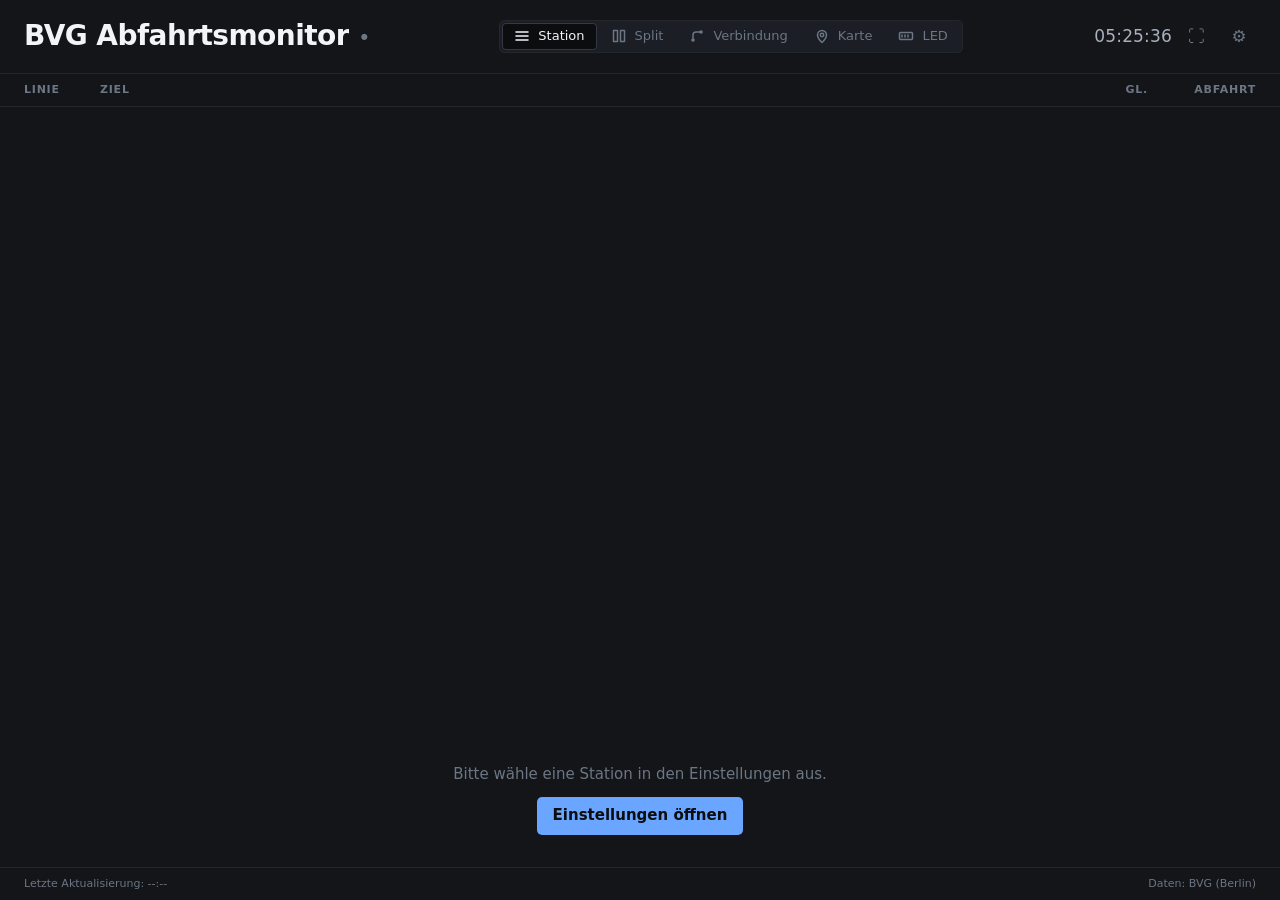
==== index.html @ 3f5e9d65 "Remove a real address from the repo, fix vehicle cap and dropdown stacking Privacy   The settings pl" ====
<!DOCTYPE html>
<html lang="de" data-theme="dark">
<head>
    <meta charset="UTF-8">
    <meta name="viewport" content="width=device-width, initial-scale=1.0">
    <meta name="description" content="Echtzeit-Abfahrtsmonitor für Berliner Nahverkehr (BVG/VBB) — mehrere Stationen, Fußweg-Filter, Kiosk- und LED-Panel-Ansicht.">
    <meta name="color-scheme" content="dark">
    <meta name="theme-color" content="#1a1a1a">
    <title>BVG Abfahrtsmonitor</title>
    <link rel="icon" href="icons/icon-192.png" type="image/png">
    <link rel="apple-touch-icon" href="icons/apple-touch-icon.png">
    <link rel="manifest" href="manifest.json">
    <link rel="stylesheet" href="css/styles.css">
</head>
<body>
    <div id="app">
        <!-- Settings Panel -->
        <div id="settings-panel" class="settings-panel">
            <div class="settings-header">
                <h2>Einstellungen</h2>
                <button id="close-settings" class="btn-icon" aria-label="Close settings">&times;</button>
            </div>
            <div class="settings-content">
                <!-- Station Search -->
                <div class="setting-group">
                    <label for="station-search">Station hinzufügen</label>
                    <div class="search-wrapper">
                        <input type="text" id="station-search" placeholder="z.B. Alexanderplatz, Kottbusser Tor..." autocomplete="off">
                        <div id="search-results" class="search-results hidden"></div>
                    </div>
                </div>

                <!-- Saved Stations -->
                <div class="setting-group">
                    <label>Gespeicherte Stationen</label>
                    <div id="saved-stations" class="saved-stations"></div>
                </div>

                <!-- Home address -->
                <div class="setting-group">
                    <label for="home-address">Zuhause (Adresse)</label>
                    <div class="search-wrapper">
                        <input type="text" id="home-address" placeholder="z.B. Karl-Marx-Allee 1, 10178 Berlin" autocomplete="off">
                        <div id="home-address-results" class="search-results hidden"></div>
                    </div>
                    <div id="home-address-current" class="home-address-current"></div>
                    <p class="setting-hint">Wird als Startpunkt in der Verbindungssuche angeboten &mdash; der Fußweg zur Haltestelle wird dann mitberechnet.</p>
                </div>

                <!-- Transport Filters -->
                <div class="setting-group">
                    <label>Verkehrsmittel</label>
                    <div class="filter-toggles">
                        <label class="toggle-label">
                            <input type="checkbox" id="filter-suburban" checked>
                            <span class="badge badge-suburban">S</span> S-Bahn
                        </label>
                        <label class="toggle-label">
                            <input type="checkbox" id="filter-subway" checked>
                            <span class="badge badge-subway">U</span> U-Bahn
                        </label>
                        <label class="toggle-label">
                            <input type="checkbox" id="filter-tram" checked>
                            <span class="badge badge-tram">T</span> Tram
                        </label>
                        <label class="toggle-label">
                            <input type="checkbox" id="filter-bus" checked>
                            <span class="badge badge-bus">B</span> Bus
                        </label>
                        <label class="toggle-label">
                            <input type="checkbox" id="filter-ferry" checked>
                            <span class="badge badge-ferry">F</span> Fähre
                        </label>
                        <label class="toggle-label">
                            <input type="checkbox" id="filter-express" checked>
                            <span class="badge badge-express">IC</span> IC/ICE
                        </label>
                        <label class="toggle-label">
                            <input type="checkbox" id="filter-regional" checked>
                            <span class="badge badge-regional">RE</span> Regional
                        </label>
                    </div>
                </div>

                <!-- Theme Toggle -->
                <div class="setting-group">
                    <label>Darstellung</label>
                    <div class="theme-switch">
                        <button id="theme-dark" class="btn-theme active">Dunkel</button>
                        <button id="theme-modern" class="btn-theme">Modern</button>
                    </div>
                </div>

                <!-- Display Mode -->
                <div class="setting-group">
                    <label>Ansicht</label>
                    <div class="view-mode-switch">
                        <button id="view-single" class="btn-theme active">Einzelstation</button>
                        <button id="view-split" class="btn-theme">Split-View</button>
                        <button id="view-journey" class="btn-theme">Verbindung</button>
                        <button id="view-map" class="btn-theme">Karte</button>
                        <button id="view-led" class="btn-theme">LED-Panel</button>
                    </div>
                    <p class="setting-hint" id="split-hint">Split-View zeigt zwei Stationen nebeneinander (mind. 2 Stationen nötig).</p>
                    <p class="setting-hint" id="led-hint">LED-Panel emuliert eine 128&times;32 HUB75/P10 LED-Matrix.</p>
                </div>

                <!-- Split View Station Selection -->
                <div class="setting-group">
                    <label for="split-left-select">Split-View: Linke Station</label>
                    <select id="split-left-select"></select>
                    <label for="split-right-select">Split-View: Rechte Station</label>
                    <select id="split-right-select"></select>
                </div>

                <!-- LED Scroll Settings -->
                <div class="setting-group">
                    <label>LED-Panel Scroll</label>
                    <label class="toggle-label">
                        <input type="checkbox" id="led-scroll-toggle" checked>
                        <span>Scrollen aktiviert</span>
                    </label>
                    <label for="led-scroll-speed">Scroll-Geschwindigkeit</label>
                    <select id="led-scroll-speed">
                        <option value="1500">1.5s (Schnell)</option>
                        <option value="2000">2s</option>
                        <option value="3000" selected>3s (Standard)</option>
                        <option value="4000">4s</option>
                        <option value="5000">5s</option>
                        <option value="8000">8s (Langsam)</option>
                    </select>
                    <p class="setting-hint">Wenn deaktiviert, werden nur die nächsten 3 Abfahrten angezeigt.</p>
                </div>

                <!-- Kiosk Mode -->
                <div class="setting-group">
                    <label>Kiosk-Modus</label>
                    <label class="toggle-label">
                        <input type="checkbox" id="kiosk-toggle">
                        <span>Vollbild ohne Bedienelemente</span>
                    </label>
                    <p class="setting-hint">Doppelklick oder Escape zum Beenden des Kiosk-Modus.</p>
                </div>

                <!-- Number of Departures -->
                <div class="setting-group">
                    <label for="api-provider">Datenquelle</label>
                    <select id="api-provider">
                        <option value="v6.bvg.transport.rest">BVG (Berlin)</option>
                        <option value="v6.vbb.transport.rest">VBB (Berlin + Brandenburg)</option>
                    </select>
                </div>

                <div class="setting-group">
                    <label for="departure-count">Anzahl Abfahrten</label>
                    <select id="departure-count">
                        <option value="1">1</option>
                        <option value="3">3</option>
                        <option value="6" selected>6</option>
                        <option value="9">9</option>
                        <option value="12">12</option>
                        <option value="15">15</option>
                    </select>
                </div>

                <!-- Refresh Interval -->
                <div class="setting-group">
                    <label for="refresh-interval">Aktualisierung (Sekunden)</label>
                    <input type="number" id="refresh-interval" min="10" max="120" value="30">
                </div>
            </div>
        </div>

        <!-- Main Display -->
        <div id="display" class="display">
            <!-- Header -->
            <div class="display-header" id="display-header">
                <div class="header-left">
                    <h1 class="station-name" id="current-station-name">BVG Abfahrtsmonitor</h1>
                    <span class="realtime-indicator" id="realtime-indicator" title="Echtzeitdaten">&#9679;</span>
                </div>
                <!-- Ansicht: the same modes as the settings panel, one click away.
                     data-view drives both; the settings buttons stay in sync. -->
                <div class="view-switch" id="view-switch" role="group" aria-label="Ansicht">
                    <button class="view-btn active" data-view="single" title="Einzelstation">
                        <svg viewBox="0 0 16 16" aria-hidden="true"><path d="M2 4h12M2 8h12M2 12h12"/></svg>
                        <span>Station</span>
                    </button>
                    <button class="view-btn" data-view="split" title="Split-View">
                        <svg viewBox="0 0 16 16" aria-hidden="true"><path d="M2.5 2.5h4v11h-4zM9.5 2.5h4v11h-4z"/></svg>
                        <span>Split</span>
                    </button>
                    <button class="view-btn" data-view="journey" title="Verbindung suchen">
                        <svg viewBox="0 0 16 16" aria-hidden="true"><circle cx="4" cy="12" r="1.8"/><circle cx="12" cy="4" r="1.8"/><path d="M4 10V7a3 3 0 0 1 3-3h5"/></svg>
                        <span>Verbindung</span>
                    </button>
                    <button class="view-btn" data-view="map" title="Karte">
                        <svg viewBox="0 0 16 16" aria-hidden="true"><path d="M8 14.5s4.5-4.2 4.5-7.5a4.5 4.5 0 1 0-9 0c0 3.3 4.5 7.5 4.5 7.5z"/><circle cx="8" cy="7" r="1.7"/></svg>
                        <span>Karte</span>
                    </button>
                    <button class="view-btn" data-view="led" title="LED-Panel">
                        <svg viewBox="0 0 16 16" aria-hidden="true"><rect x="1.5" y="4.5" width="13" height="7" rx="1"/><path d="M4 7v2M7 7v2M10 7v2"/></svg>
                        <span>LED</span>
                    </button>
                </div>

                <div class="header-right">
                    <span id="clock" class="clock"></span>
                    <button id="kiosk-btn" class="btn-icon" aria-label="Kiosk mode" title="Kiosk-Modus">&#9974;</button>
                    <button id="open-settings" class="btn-icon" aria-label="Settings">&#9881;</button>
                </div>
            </div>

            <!-- Station Tabs (for single-view with multiple stations) -->
            <div id="station-tabs" class="station-tabs hidden"></div>

            <!-- Alerts Banner -->
            <div id="alerts-banner" class="alerts-banner hidden" role="status" aria-live="polite"></div>

            <!-- Single Station Board -->
            <div id="single-view" class="board">
                <div class="board-header">
                    <span class="col-line">Linie</span>
                    <span class="col-destination">Ziel</span>
                    <span class="col-platform">Gl.</span>
                    <span class="col-departure">Abfahrt</span>
                </div>
                <div id="departures-list" class="departures-list"></div>
                <div class="loading hidden" id="loading-indicator">
                    <div class="loading-spinner"></div>
                    <p>Lade Abfahrten...</p>
                </div>
                <div class="no-station hidden" id="no-station-msg">
                    <p>Bitte wähle eine Station in den Einstellungen aus.</p>
                    <button id="open-settings-cta" class="btn-primary">Einstellungen öffnen</button>
                </div>
                <div class="board-message hidden" id="board-message"></div>
            </div>

            <!-- Split View (two stations side by side) -->
            <div id="split-view" class="split-view hidden">
                <div class="split-pane" id="split-pane-left">
                    <div class="split-pane-header" id="split-header-left">Station 1</div>
                    <div class="board-header">
                        <span class="col-line">Linie</span>
                        <span class="col-destination">Ziel</span>
                        <span class="col-platform">Gl.</span>
                        <span class="col-departure">Abfahrt</span>
                    </div>
                    <div class="departures-list" id="split-departures-left"></div>
                </div>
                <div class="split-divider"></div>
                <div class="split-pane" id="split-pane-right">
                    <div class="split-pane-header" id="split-header-right">Station 2</div>
                    <div class="board-header">
                        <span class="col-line">Linie</span>
                        <span class="col-destination">Ziel</span>
                        <span class="col-platform">Gl.</span>
                        <span class="col-departure">Abfahrt</span>
                    </div>
                    <div class="departures-list" id="split-departures-right"></div>
                </div>
            </div>

            <!-- Journey Planner View -->
            <div id="journey-view" class="journey-view hidden">
                <div class="journey-controls">
                    <div class="journey-endpoint">
                        <label for="journey-from">Von</label>
                        <select id="journey-from"></select>
                    </div>
                    <span class="journey-arrow" aria-hidden="true">&rarr;</span>
                    <div class="journey-endpoint search-wrapper">
                        <label for="journey-to">Nach</label>
                        <input type="text" id="journey-to" placeholder="Ziel suchen&hellip;" autocomplete="off">
                        <div id="journey-to-results" class="search-results hidden"></div>
                    </div>
                    <button id="journey-search" class="btn-primary">Verbindungen</button>
                </div>
                <div id="journey-results" class="journey-results" aria-live="polite"></div>
            </div>

            <!-- Map View -->
            <div id="map-view" class="map-view hidden">
                <div class="map-toolbar">
                    <span class="map-title" id="map-title">Karte</span>
                    <div class="search-wrapper map-line-search">
                        <input type="text" id="map-line-input" placeholder="Linie anzeigen, z.B. M10"
                               autocomplete="off" aria-label="Linie anzeigen">
                        <div id="map-line-results" class="search-results hidden"></div>
                    </div>
                    <label class="toggle-label map-live">
                        <input type="checkbox" id="map-live-toggle" checked>
                        <span>Live-Fahrzeuge</span>
                    </label>
                    <div class="map-filters" id="map-filters" role="group" aria-label="Verkehrsmittel auf der Karte">
                        <button class="map-filter badge badge-suburban" data-product="suburban" title="S-Bahn" aria-pressed="true">S</button>
                        <button class="map-filter badge badge-subway" data-product="subway" title="U-Bahn" aria-pressed="true">U</button>
                        <button class="map-filter badge badge-tram" data-product="tram" title="Tram" aria-pressed="true">T</button>
                        <button class="map-filter badge badge-bus" data-product="bus" title="Bus" aria-pressed="true">B</button>
                        <button class="map-filter badge badge-ferry" data-product="ferry" title="F&auml;hre" aria-pressed="true">F</button>
                        <button class="map-filter badge badge-express" data-product="express" title="IC/ICE" aria-pressed="true">IC</button>
                        <button class="map-filter badge badge-regional" data-product="regional" title="Regional" aria-pressed="true">RE</button>
                    </div>
                    <button id="map-fit" class="btn-ghost">Ansicht anpassen</button>
                    <button id="map-clear" class="btn-ghost">Route l&ouml;schen</button>
                    <span class="map-status" id="map-status"></span>
                </div>
                <div id="map-container" class="map-container"></div>
            </div>

            <!-- LED Panel Emulation View -->
            <div id="led-view" class="led-view hidden">
                <div class="led-frame">
                    <canvas id="led-canvas" width="128" height="32"></canvas>
                </div>
            </div>

            <!-- Footer -->
            <div class="display-footer" id="display-footer">
                <span id="last-update">Letzte Aktualisierung: --:--</span>
                <span class="data-source" id="data-source">Daten: BVG / VBB</span>
            </div>
        </div>
    </div>

    <script src="js/api.js" defer></script>
    <script src="js/config.js" defer></script>
    <script src="js/led-renderer.js" defer></script>
    <script src="js/map.js" defer></script>
    <script src="js/journey.js" defer></script>
    <script src="js/app.js" defer></script>
</body>
</html>
---- css/styles.css ----
/* =============================================================================
   BVG Abfahrtsmonitor — design system

   One token set, two themes. Everything below is expressed in those tokens, so
   a theme is a palette swap rather than a parallel stylesheet.

   Principles:
   - Colour carries information, not decoration. Line badges are the only
     saturated things on screen; every surface around them stays neutral.
   - One type family, one scale, tabular figures wherever numbers are compared.
   - Hairlines and spacing separate rows — not alternating fills or borders.
   ========================================================================== */

:root {
    /* --- Type --- */
    --font-sans: system-ui, -apple-system, 'Segoe UI', Roboto, 'Helvetica Neue', Arial, sans-serif;
    --font-mono: ui-monospace, SFMono-Regular, 'SF Mono', Menlo, Consolas, monospace;

    --text-xs: 0.6875rem;   /* 11px — captions, meta */
    --text-sm: 0.8125rem;   /* 13px — secondary */
    --text-base: 0.9375rem; /* 15px — body */
    --text-md: 1.0625rem;   /* 17px — destinations */
    --text-lg: 1.375rem;    /* 22px — times */
    --text-xl: 1.75rem;     /* 28px — station name */

    --weight-normal: 400;
    --weight-medium: 500;
    --weight-bold: 650;

    /* --- Spacing (8px rhythm) --- */
    --space-1: 4px;
    --space-2: 8px;
    --space-3: 12px;
    --space-4: 16px;
    --space-5: 24px;
    --space-6: 32px;

    --gutter: var(--space-5);

    /* --- Motion --- */
    --ease: cubic-bezier(0.2, 0, 0.2, 1);
    --fast: 120ms;
    --slow: 240ms;
}

/* --- Board: deep neutral, built to be read across a room --- */
[data-theme="dark"] {
    --surface-0: #0c0d0f;   /* page */
    --surface-1: #131519;   /* board */
    --surface-2: #1b1e24;   /* raised: panels, inputs */
    --surface-3: #23272f;   /* hover */

    --text-1: #f2f4f7;      /* primary */
    --text-2: #a8b0bd;      /* secondary */
    --text-3: #6c7684;      /* muted */

    --line: #23262d;        /* hairline */
    --line-strong: #333844;

    --accent: #6aa5ff;
    --accent-soft: rgba(106, 165, 255, 0.14);
    --accent-text: #0c0d0f;

    --danger: #ff7a6b;
    --ok: #6fcf97;
    --warn: #f0b866;
    --warn-soft: rgba(240, 184, 102, 0.12);

    --radius: 8px;
    --radius-sm: 5px;
    --shadow: 0 12px 32px rgba(0, 0, 0, 0.45);

    --badge-fg: #ffffff;
    --map-stop: #8892a0;
    --map-stop-major: #f2f4f7;
    --map-stop-ring: #0c0d0f;

    color-scheme: dark;
}

/* --- Modern: softer, cooler, more card-like --- */
[data-theme="modern"] {
    --surface-0: #15171e;
    --surface-1: #1b1e27;
    --surface-2: #232733;
    --surface-3: #2c313f;

    --text-1: #e8ebf2;
    --text-2: #a6adbd;
    --text-3: #737b8c;

    --line: #2a2f3c;
    --line-strong: #3a4152;

    --accent: #8fa9ff;
    --accent-soft: rgba(143, 169, 255, 0.16);
    --accent-text: #15171e;

    --danger: #f79489;
    --ok: #8ad9ab;
    --warn: #f2c078;
    --warn-soft: rgba(242, 192, 120, 0.14);

    --radius: 14px;
    --radius-sm: 9px;
    --shadow: 0 16px 40px rgba(0, 0, 0, 0.4);

    --badge-fg: #ffffff;
    --map-stop: #8f97a8;
    --map-stop-major: #e8ebf2;
    --map-stop-ring: #1b1e27;

    color-scheme: dark;
}

/* ===== Reset & base ===== */
*, *::before, *::after {
    box-sizing: border-box;
    margin: 0;
    padding: 0;
}

html, body {
    height: 100%;
    overflow: hidden;
}

body {
    font-family: var(--font-sans);
    font-size: var(--text-base);
    line-height: 1.45;
    background: var(--surface-0);
    color: var(--text-1);
    -webkit-font-smoothing: antialiased;
    text-rendering: optimizeLegibility;
}

#app {
    height: 100%;
    display: flex;
}

button, input, select {
    font: inherit;
    color: inherit;
}

:focus-visible {
    outline: 2px solid var(--accent);
    outline-offset: 2px;
    border-radius: var(--radius-sm);
}

.hidden {
    display: none !important;
}

/* Numbers that get compared down a column must not jitter. */
.clock,
.col-departure,
.leg-time,
.journey-window,
.walk-time-input {
    font-variant-numeric: tabular-nums;
    font-feature-settings: 'tnum' 1;
}

/* ===== Display shell ===== */
.display {
    flex: 1;
    display: flex;
    flex-direction: column;
    min-width: 0;
    background: var(--surface-1);
}

.display-header {
    display: flex;
    align-items: center;
    justify-content: space-between;
    flex-wrap: wrap;
    gap: var(--space-3) var(--space-4);
    padding: var(--space-4) var(--gutter);
    border-bottom: 1px solid var(--line);
    background: var(--surface-1);
}

.header-left {
    display: flex;
    align-items: center;
    gap: var(--space-3);
    min-width: 0;
}

.station-name {
    font-size: var(--text-xl);
    font-weight: var(--weight-bold);
    letter-spacing: -0.02em;
    color: var(--text-1);
    white-space: nowrap;
    overflow: hidden;
    text-overflow: ellipsis;
}

/* Live-data dot: grey when the feed is only scheduled data, green when real. */
.realtime-indicator {
    font-size: 0.5rem;
    color: var(--text-3);
    transition: color var(--slow) var(--ease);
    flex-shrink: 0;
}

.realtime-indicator.is-live {
    color: var(--ok);
}

.header-right {
    display: flex;
    align-items: center;
    gap: var(--space-2);
    flex-shrink: 0;
}

.clock {
    font-size: var(--text-md);
    font-weight: var(--weight-medium);
    color: var(--text-2);
    letter-spacing: 0.01em;
}

.display-footer {
    display: flex;
    justify-content: space-between;
    gap: var(--space-4);
    padding: var(--space-2) var(--gutter);
    border-top: 1px solid var(--line);
    font-size: var(--text-xs);
    color: var(--text-3);
}

/* ===== View switch (header) ===== */
.view-switch {
    display: flex;
    gap: 2px;
    padding: 2px;
    border: 1px solid var(--line);
    border-radius: var(--radius-sm);
    background: var(--surface-2);
    flex-shrink: 0;
}

.view-btn {
    display: inline-flex;
    align-items: center;
    gap: var(--space-2);
    padding: var(--space-1) var(--space-3);
    border: none;
    border-radius: calc(var(--radius-sm) - 1px);
    background: transparent;
    color: var(--text-3);
    font-size: var(--text-sm);
    font-weight: var(--weight-medium);
    white-space: nowrap;
    cursor: pointer;
    transition: background var(--fast) var(--ease), color var(--fast) var(--ease);
}

.view-btn svg {
    width: 16px;
    height: 16px;
    flex-shrink: 0;
    fill: none;
    stroke: currentColor;
    stroke-width: 1.5;
    stroke-linecap: round;
    stroke-linejoin: round;
}

/* The journey and map glyphs read better as solid dots than as rings. */
.view-btn svg circle { fill: currentColor; stroke: none; }
.view-btn svg circle[r="1.7"] { fill: var(--surface-1); stroke: currentColor; }

.view-btn:hover { color: var(--text-1); }

.view-btn.active {
    background: var(--surface-0);
    color: var(--text-1);
    box-shadow: inset 0 0 0 1px var(--line-strong);
}

/* ===== Buttons ===== */
.btn-icon {
    display: inline-flex;
    align-items: center;
    justify-content: center;
    width: 34px;
    height: 34px;
    border: none;
    border-radius: var(--radius-sm);
    background: transparent;
    color: var(--text-3);
    cursor: pointer;
    font-size: 1.05rem;
    transition: background var(--fast) var(--ease), color var(--fast) var(--ease);
}

.btn-icon:hover {
    background: var(--surface-3);
    color: var(--text-1);
}

.btn-primary {
    padding: var(--space-2) var(--space-4);
    border: none;
    border-radius: var(--radius-sm);
    background: var(--accent);
    color: var(--accent-text);
    font-weight: var(--weight-bold);
    cursor: pointer;
    transition: filter var(--fast) var(--ease);
}

.btn-primary:hover { filter: brightness(1.08); }

.btn-ghost {
    padding: var(--space-1) var(--space-3);
    border: 1px solid var(--line-strong);
    border-radius: var(--radius-sm);
    background: transparent;
    color: var(--text-2);
    font-size: var(--text-sm);
    cursor: pointer;
    transition: border-color var(--fast) var(--ease), color var(--fast) var(--ease);
}

.btn-ghost:hover { border-color: var(--accent); color: var(--text-1); }

.btn-theme {
    padding: var(--space-2) var(--space-3);
    border: 1px solid var(--line-strong);
    border-radius: var(--radius-sm);
    background: transparent;
    color: var(--text-2);
    font-size: var(--text-sm);
    cursor: pointer;
    transition: all var(--fast) var(--ease);
}

.btn-theme:hover { color: var(--text-1); border-color: var(--text-3); }

.btn-theme.active {
    background: var(--accent-soft);
    border-color: var(--accent);
    color: var(--text-1);
}

.btn-remove {
    width: 26px;
    height: 26px;
    border: none;
    border-radius: var(--radius-sm);
    background: transparent;
    color: var(--text-3);
    font-size: 1.1rem;
    line-height: 1;
    cursor: pointer;
    transition: background var(--fast) var(--ease), color var(--fast) var(--ease);
}

.btn-remove:hover { background: var(--surface-3); color: var(--danger); }

.btn-home {
    width: 26px;
    height: 26px;
    border: none;
    border-radius: var(--radius-sm);
    background: transparent;
    color: var(--text-3);
    font-size: 0.85rem;
    line-height: 1;
    cursor: pointer;
    transition: color var(--fast) var(--ease);
}

.btn-home:hover { color: var(--text-2); }
.btn-home.active { color: var(--warn); }

/* ===== Settings panel ===== */
.settings-panel {
    width: 340px;
    flex-shrink: 0;
    display: flex;
    flex-direction: column;
    background: var(--surface-2);
    border-right: 1px solid var(--line);
    margin-left: -340px;
    transition: margin-left var(--slow) var(--ease);
}

.settings-panel.open { margin-left: 0; }

.settings-header {
    display: flex;
    align-items: center;
    justify-content: space-between;
    padding: var(--space-4) var(--space-5);
    border-bottom: 1px solid var(--line);
}

.settings-header h2 {
    font-size: var(--text-md);
    font-weight: var(--weight-bold);
    letter-spacing: -0.01em;
}

.settings-content {
    flex: 1;
    overflow-y: auto;
    padding: var(--space-5);
    display: flex;
    flex-direction: column;
    gap: var(--space-5);
}

.setting-group {
    display: flex;
    flex-direction: column;
    gap: var(--space-2);
}

.setting-group > label {
    font-size: var(--text-xs);
    font-weight: var(--weight-bold);
    text-transform: uppercase;
    letter-spacing: 0.07em;
    color: var(--text-3);
}

.setting-hint {
    font-size: var(--text-xs);
    color: var(--text-3);
    line-height: 1.5;
}

/* ===== Form controls ===== */
input[type="text"],
input[type="number"],
select {
    width: 100%;
    padding: var(--space-2) var(--space-3);
    border: 1px solid var(--line-strong);
    border-radius: var(--radius-sm);
    background: var(--surface-1);
    color: var(--text-1);
    transition: border-color var(--fast) var(--ease);
}

input[type="text"]:focus,
input[type="number"]:focus,
select:focus {
    border-color: var(--accent);
    outline: none;
}

input::placeholder { color: var(--text-3); }

.toggle-label {
    display: flex;
    align-items: center;
    gap: var(--space-2);
    font-size: var(--text-sm);
    color: var(--text-2);
    cursor: pointer;
}

.toggle-label input[type="checkbox"] {
    width: 15px;
    height: 15px;
    accent-color: var(--accent);
    cursor: pointer;
}

.filter-toggles {
    display: grid;
    grid-template-columns: 1fr 1fr;
    gap: var(--space-2);
}

.theme-switch,
.view-mode-switch {
    display: flex;
    flex-wrap: wrap;
    gap: var(--space-2);
}

/* ===== Station search ===== */
.search-wrapper { position: relative; }

.search-results {
    position: absolute;
    top: calc(100% + 4px);
    left: 0;
    right: 0;
    z-index: 20;
    max-height: 280px;
    overflow-y: auto;
    background: var(--surface-2);
    border: 1px solid var(--line-strong);
    border-radius: var(--radius-sm);
    box-shadow: var(--shadow);
}

.search-result-item {
    display: flex;
    align-items: center;
    justify-content: space-between;
    gap: var(--space-2);
    padding: var(--space-2) var(--space-3);
    cursor: pointer;
    border-bottom: 1px solid var(--line);
    font-size: var(--text-sm);
    transition: background var(--fast) var(--ease);
}

.search-result-item:last-child { border-bottom: none; }
.search-result-item:hover { background: var(--surface-3); }

.result-products {
    display: flex;
    gap: 3px;
    flex-shrink: 0;
}

/* Marks a destination that isn't a stop, so "Markthalle 9" doesn't read as
   though it were a station. */
.result-kind {
    padding: 1px 6px;
    border: 1px solid var(--line-strong);
    border-radius: 999px;
    font-size: 0.625rem;
    color: var(--text-3);
    white-space: nowrap;
}

/* ===== Saved stations ===== */
.saved-stations {
    display: flex;
    flex-direction: column;
    gap: var(--space-1);
}

.saved-station {
    display: flex;
    align-items: center;
    gap: var(--space-2);
    padding: var(--space-1) var(--space-2);
    border-radius: var(--radius-sm);
    background: var(--surface-1);
}

.saved-station.is-home { box-shadow: inset 2px 0 0 var(--warn); }

.station-info {
    flex: 1 1 auto;
    min-width: 60px;
    font-size: var(--text-sm);
    white-space: nowrap;
    overflow: hidden;
    text-overflow: ellipsis;
}

/* Typed selector on purpose: `input[type="number"]` above is more specific
   than a bare class and would otherwise stretch this to the full row. */
input.walk-time-input {
    width: 52px;
    flex-shrink: 0;
    padding: 3px var(--space-1);
    text-align: right;
    font-size: var(--text-sm);
}

.walk-time-unit {
    font-size: var(--text-xs);
    color: var(--text-3);
}

.home-address-current {
    display: flex;
    align-items: center;
    gap: var(--space-2);
}

.home-address-current:empty { display: none; }

.home-address-label {
    flex: 1;
    min-width: 0;
    padding: var(--space-1) var(--space-2);
    border-radius: var(--radius-sm);
    background: var(--surface-1);
    font-size: var(--text-sm);
    word-break: break-word;
}

.map-line-search { width: 190px; flex-shrink: 0; }

.map-line-search input {
    padding: var(--space-1) var(--space-2);
    font-size: var(--text-sm);
}

.line-result-direction {
    flex: 1;
    min-width: 0;
    overflow: hidden;
    text-overflow: ellipsis;
    white-space: nowrap;
}

.map-line-search .search-result-item { gap: var(--space-2); justify-content: flex-start; }
.map-line-search .search-results { width: 280px; }

.map-filters {
    display: flex;
    gap: var(--space-1);
    transition: opacity var(--fast) var(--ease);
}

/* While a line or connection is shown, live vehicles follow that instead of
   the product filter — so the chips are inert and shouldn't look active. */
.map-filters.is-muted { opacity: 0.35; pointer-events: none; }

/* Product toggles: the badge is the control. Off reads as drained rather than
   hidden, so you can still see what you switched off. */
.map-filter {
    border: none;
    cursor: pointer;
    opacity: 1;
    transition: opacity var(--fast) var(--ease), filter var(--fast) var(--ease);
}

.map-filter[aria-pressed="false"] {
    opacity: 0.3;
    filter: grayscale(1);
}

/* Permanent labels on the endpoints of a short route */
.map-stop-tip.leaflet-tooltip {
    background: var(--surface-2);
    border: 1px solid var(--line-strong);
    color: var(--text-1);
    font: var(--weight-medium) var(--text-xs)/1.4 var(--font-sans);
    box-shadow: none;
}

.map-stop-tip.leaflet-tooltip-top::before { border-top-color: var(--line-strong); }

.empty-hint {
    font-size: var(--text-sm);
    color: var(--text-3);
}

/* ===== Station tabs ===== */
.station-tabs {
    display: flex;
    gap: var(--space-1);
    padding: var(--space-2) var(--gutter);
    border-bottom: 1px solid var(--line);
    overflow-x: auto;
}

.station-tab {
    padding: var(--space-1) var(--space-3);
    border: none;
    border-radius: var(--radius-sm);
    background: transparent;
    color: var(--text-3);
    font-size: var(--text-sm);
    white-space: nowrap;
    cursor: pointer;
    transition: background var(--fast) var(--ease), color var(--fast) var(--ease);
}

.station-tab:hover { color: var(--text-1); }

.station-tab.active {
    background: var(--accent-soft);
    color: var(--text-1);
}

/* ===== Alerts ===== */
.alerts-banner {
    display: flex;
    flex-direction: column;
    gap: var(--space-1);
    padding: var(--space-2) var(--gutter);
    background: var(--warn-soft);
    border-bottom: 1px solid var(--line);
}

.alert-item {
    display: flex;
    gap: var(--space-2);
    font-size: var(--text-sm);
    color: var(--warn);
}

.alert-item::before {
    content: '!';
    font-weight: var(--weight-bold);
    flex-shrink: 0;
}

/* ===== Departure board ===== */
.board {
    flex: 1;
    display: flex;
    flex-direction: column;
    min-height: 0;
    overflow: hidden;
}

.board-header,
.departure-row {
    display: grid;
    grid-template-columns: 64px 1fr 44px 96px;
    gap: var(--space-3);
    align-items: center;
    padding: 0 var(--gutter);
}

.board-header {
    padding-top: var(--space-2);
    padding-bottom: var(--space-2);
    border-bottom: 1px solid var(--line);
    font-size: var(--text-xs);
    font-weight: var(--weight-bold);
    text-transform: uppercase;
    letter-spacing: 0.07em;
    color: var(--text-3);
}

.board-header .col-departure,
.board-header .col-platform { text-align: right; }

/* The column classes below set their own size and weight for data rows — the
   header reuses the same classes for alignment only, so it restates its own. */
.board-header .col-line,
.board-header .col-destination,
.board-header .col-platform,
.board-header .col-departure {
    font-size: var(--text-xs);
    font-weight: var(--weight-bold);
    letter-spacing: 0.07em;
    color: var(--text-3);
    line-height: 1.45;
}

.departures-list {
    flex: 1;
    overflow-y: auto;
}

.departure-row {
    min-height: 56px;
    border-bottom: 1px solid var(--line);
    transition: background var(--fast) var(--ease);
}

.departure-row:last-child { border-bottom: none; }
.departure-row.is-clickable { cursor: pointer; }
.departure-row.is-clickable:hover { background: var(--surface-2); }

.departure-row.cancelled { opacity: 0.45; }
.departure-row.cancelled .col-destination { text-decoration: line-through; }
.departure-row.delayed .col-departure { color: var(--danger); }

.col-line { display: flex; align-items: center; }

.col-destination {
    font-size: var(--text-md);
    color: var(--text-1);
    white-space: nowrap;
    overflow: hidden;
    text-overflow: ellipsis;
}

.col-platform {
    font-size: var(--text-sm);
    color: var(--text-3);
    text-align: right;
}

.col-departure {
    text-align: right;
    font-size: var(--text-lg);
    font-weight: var(--weight-bold);
    letter-spacing: -0.02em;
    color: var(--text-1);
    line-height: 1.15;
    white-space: nowrap;
}

/* Punctuality reads as a caption under the time, never as a second number. */
.col-departure .delay-info,
.col-departure .on-time {
    display: block;
    font-size: var(--text-xs);
    font-weight: var(--weight-normal);
    letter-spacing: 0;
}

.col-departure .delay-info { color: var(--danger); }
.col-departure .on-time { color: var(--text-3); }
.now-text { color: var(--accent); }
.cancelled-text { color: var(--danger); font-size: var(--text-base); }

/* ===== Line badges ===== */
.line-badge {
    display: inline-flex;
    align-items: center;
    justify-content: center;
    min-width: 44px;
    height: 26px;
    padding: 0 var(--space-2);
    border-radius: var(--radius-sm);
    font-size: var(--text-sm);
    font-weight: var(--weight-bold);
    letter-spacing: 0.01em;
    color: var(--badge-fg);
    background: #4a5260;
}

/* Line colours live on `.line-tint`, which both the board badge and the
   journey chip carry — so a U5 is the same brown in every view. Official BVG
   families, held one step back from full saturation so a full board doesn't
   turn into a colour chart. */
.line-tint.suburban { background: #1a7d4c; }
.line-tint.subway   { background: #2160a4; }
.line-tint.tram     { background: #b52d28; }
.line-tint.bus      { background: #8a3182; }
.line-tint.ferry    { background: #17789e; }
.line-tint.express  { background: #4a5260; }
.line-tint.regional { background: #c02128; }

/* Individual U-Bahn lines */
.line-tint.u1 { background: #6fa348; }
.line-tint.u2 { background: #cc4327; }
.line-tint.u3 { background: #16785e; }
.line-tint.u4 { background: #e0c528; color: #1c1a10; }
.line-tint.u5 { background: #78552f; }
.line-tint.u6 { background: #8168a4; }
.line-tint.u7 { background: #4d86b5; }
.line-tint.u8 { background: #2a4f80; }
.line-tint.u9 { background: #e2761f; }

/* Individual S-Bahn lines */
.line-tint.s1  { background: #d1509b; }
.line-tint.s2  { background: #16632c; }
.line-tint.s25 { background: #16632c; }
.line-tint.s26 { background: #16632c; }
.line-tint.s3  { background: #2160a4; }
.line-tint.s41 { background: #9b3f22; }
.line-tint.s42 { background: #b56435; }
.line-tint.s45 { background: #b4802f; }
.line-tint.s46 { background: #b4802f; }
.line-tint.s47 { background: #b4802f; }
.line-tint.s5  { background: #e35410; }
.line-tint.s7  { background: #7059a8; }
.line-tint.s75 { background: #7059a8; }
.line-tint.s8  { background: #4f9a2a; }
.line-tint.s85 { background: #4f9a2a; }
.line-tint.s9  { background: #83245c; }

/* Small product badges in search results / filters */
.badge {
    display: inline-flex;
    align-items: center;
    justify-content: center;
    min-width: 19px;
    height: 19px;
    padding: 0 4px;
    border-radius: 4px;
    font-size: 0.625rem;
    font-weight: var(--weight-bold);
    color: var(--badge-fg);
}

.badge-suburban { background: #1a7d4c; }
.badge-subway   { background: #2160a4; }
.badge-tram     { background: #b52d28; }
.badge-bus      { background: #8a3182; }
.badge-ferry    { background: #17789e; }
.badge-express  { background: #4a5260; }
.badge-regional { background: #c02128; }

/* ===== Empty / loading / message states ===== */
.loading,
.no-station,
.board-message,
.journey-empty {
    display: flex;
    flex-direction: column;
    align-items: center;
    justify-content: center;
    gap: var(--space-3);
    padding: var(--space-6) var(--gutter);
    color: var(--text-3);
    text-align: center;
}

.loading-spinner {
    width: 26px;
    height: 26px;
    border: 2px solid var(--line-strong);
    border-top-color: var(--accent);
    border-radius: 50%;
    animation: spin 0.7s linear infinite;
}

@keyframes spin { to { transform: rotate(360deg); } }

.error-text { color: var(--danger); }
.error-detail { font-size: var(--text-sm); color: var(--text-3); }

/* ===== Split view ===== */
.split-view {
    flex: 1;
    display: grid;
    grid-template-columns: 1fr 1px 1fr;
    min-height: 0;
    overflow: hidden;
}

.split-pane {
    display: flex;
    flex-direction: column;
    min-height: 0;
    min-width: 0;
    overflow: hidden;
}

.split-divider { background: var(--line); }

.split-pane-header {
    padding: var(--space-3) var(--gutter);
    font-size: var(--text-md);
    font-weight: var(--weight-bold);
    letter-spacing: -0.01em;
    color: var(--text-1);
    white-space: nowrap;
    overflow: hidden;
    text-overflow: ellipsis;
}

/* Panes are narrower than the full board — drop the platform column. */
.split-pane .board-header,
.split-pane .departure-row {
    grid-template-columns: 60px 1fr 84px;
    padding: 0 var(--space-4);
}

.split-pane .col-platform { display: none; }
.split-pane .departure-row { min-height: 50px; }
.split-pane .departures-list { flex: 1; overflow-y: auto; }

/* ===== Journey planner ===== */
.journey-view,
.map-view {
    flex: 1;
    display: flex;
    flex-direction: column;
    min-height: 0;
    overflow: hidden;
}

.journey-controls {
    display: flex;
    align-items: flex-end;
    gap: var(--space-3);
    padding: var(--space-4) var(--gutter);
    border-bottom: 1px solid var(--line);
    flex-wrap: wrap;
}

.journey-endpoint {
    position: relative;
    display: flex;
    flex-direction: column;
    gap: var(--space-1);
    flex: 1;
    min-width: 180px;
}

.journey-endpoint label {
    font-size: var(--text-xs);
    font-weight: var(--weight-bold);
    text-transform: uppercase;
    letter-spacing: 0.07em;
    color: var(--text-3);
}

.journey-arrow {
    color: var(--text-3);
    padding-bottom: var(--space-2);
}

.journey-results {
    flex: 1;
    overflow-y: auto;
    padding: var(--space-4) var(--gutter) var(--space-6);
    display: flex;
    flex-direction: column;
    gap: var(--space-3);
}

.journey-card {
    border: 1px solid var(--line);
    border-radius: var(--radius);
    background: var(--surface-2);
    padding: var(--space-4);
    cursor: pointer;
    transition: border-color var(--fast) var(--ease), background var(--fast) var(--ease);
}

.journey-card:hover { border-color: var(--line-strong); }

.journey-card.is-selected {
    border-color: var(--accent);
    background: var(--accent-soft);
}

.journey-card-head {
    display: flex;
    align-items: baseline;
    gap: var(--space-3);
    flex-wrap: wrap;
    margin-bottom: var(--space-3);
}

.journey-leave {
    font-size: var(--text-lg);
    font-weight: var(--weight-bold);
    letter-spacing: -0.02em;
    color: var(--text-1);
}

.journey-window { color: var(--text-2); font-size: var(--text-sm); }
.journey-meta { margin-left: auto; font-size: var(--text-sm); color: var(--text-3); }
.journey-delay { color: var(--danger); font-weight: var(--weight-bold); margin-left: var(--space-1); }
.journey-cancelled { color: var(--danger); }
.journey-card.is-cancelled { opacity: 0.55; }

.journey-strip {
    display: flex;
    align-items: center;
    gap: var(--space-1);
    flex-wrap: wrap;
}

.leg-chip {
    display: inline-flex;
    align-items: center;
    gap: var(--space-1);
    height: 24px;
    padding: 0 var(--space-2);
    border-radius: var(--radius-sm);
    font-size: var(--text-sm);
    font-weight: var(--weight-bold);
    color: var(--badge-fg);
    background: #4a5260;
}

.leg-walk {
    background: transparent;
    border: 1px dashed var(--line-strong);
    color: var(--text-3);
    font-weight: var(--weight-normal);
}

.leg-walk-icon { font-size: var(--text-xs); }
.leg-arrow { color: var(--text-3); font-size: var(--text-sm); }

.journey-legs {
    list-style: none;
    display: flex;
    flex-direction: column;
    gap: var(--space-3);
    margin-top: var(--space-3);
    padding-top: var(--space-3);
    border-top: 1px solid var(--line);
}

.journey-leg {
    display: grid;
    grid-template-columns: 68px 1fr;
    gap: var(--space-3);
    align-items: start;
}

.journey-leg.is-cancelled { opacity: 0.5; text-decoration: line-through; }

.leg-time {
    font-size: var(--text-sm);
    font-weight: var(--weight-medium);
    color: var(--text-2);
}

.leg-delay { color: var(--danger); margin-left: var(--space-1); }
.leg-body { display: flex; flex-direction: column; gap: 2px; min-width: 0; }

.leg-title {
    display: flex;
    align-items: center;
    gap: var(--space-2);
    flex-wrap: wrap;
}

.leg-direction { font-size: var(--text-base); color: var(--text-1); }
.leg-sub { font-size: var(--text-xs); color: var(--text-3); }
.journey-leg-walk .leg-title { color: var(--text-2); }

/* ===== Map ===== */
.map-toolbar {
    display: flex;
    align-items: center;
    gap: var(--space-3);
    padding: var(--space-3) var(--gutter);
    border-bottom: 1px solid var(--line);
    flex-wrap: wrap;

    /* Leaflet gives its panes z-index 400 and its controls 800, all in this
       same stacking context — without a context of its own the toolbar's
       dropdown was painted underneath the map. */
    position: relative;
    z-index: 1100;
}

.map-title {
    font-size: var(--text-md);
    font-weight: var(--weight-bold);
    letter-spacing: -0.01em;
    color: var(--text-1);
}

.map-status {
    margin-left: auto;
    font-size: var(--text-xs);
    color: var(--text-3);
}

.map-status.is-warning { color: var(--warn); }

.map-container {
    position: relative;
    flex: 1;
    min-height: 0;
    background: var(--surface-0);
}

.map-canvas { position: absolute; inset: 0; }

.map-canvas-svg {
    display: flex;
    align-items: center;
    justify-content: center;
}

.map-schematic { width: 100%; height: 100%; }

.map-schematic-label {
    fill: var(--text-2);
    font-family: var(--font-sans);
    font-size: 12px;
}

.map-schematic-vehicle {
    fill: #fff;
    font-family: var(--font-sans);
    font-size: 9px;
    font-weight: var(--weight-bold);
}

.map-vehicle {
    display: inline-block;
    padding: 1px 6px;
    border-radius: 10px;
    background: var(--vehicle-color, #4a5260);
    color: #fff;
    font: var(--weight-bold) 10px/1.5 var(--font-sans);
    white-space: nowrap;
    box-shadow: 0 0 0 1.5px rgba(255, 255, 255, 0.8);
    transform: translate(-50%, -50%);
}

.map-vehicle-icon { background: none; border: none; }

/* Home marker: a standing landmark, so it reads differently from the route
   dots and from the live vehicle chips. */
.map-pin-icon { background: none; border: none; }

.map-pin {
    display: inline-flex;
    align-items: center;
    justify-content: center;
    width: 26px;
    height: 26px;
    border-radius: 50%;
    background: var(--surface-2);
    box-shadow: 0 0 0 2px var(--warn), 0 2px 6px rgba(0, 0, 0, 0.4);
    font-size: 13px;
    line-height: 1;
    transform: translate(-50%, -50%);
}

.map-schematic-pin { font-size: 16px; }

/* Leaflet chrome, toned down to match the panel */
.leaflet-container { background: var(--surface-0); font-family: var(--font-sans); }

.leaflet-control-zoom a,
.leaflet-control-attribution {
    background: var(--surface-2) !important;
    color: var(--text-2) !important;
    border-color: var(--line-strong) !important;
}

.leaflet-control-attribution a { color: var(--accent) !important; }
.leaflet-control-zoom a:hover { background: var(--surface-3) !important; }

/* ===== LED panel emulation ===== */
.led-view {
    flex: 1;
    display: flex;
    align-items: center;
    justify-content: center;
    padding: var(--space-6);
    background: var(--surface-0);
    min-height: 0;
}

/* Explicit width: as a flex item the frame would otherwise shrink to the
   canvas's intrinsic 128px, and the canvas's own `100%` would resolve against
   that — the panel ends up postage-stamp sized. */
.led-frame {
    width: min(1024px, 100%);
    padding: var(--space-4);
    border-radius: var(--radius);
    background: #08090b;
    border: 1px solid var(--line-strong);
    box-shadow: var(--shadow);
}

/* The canvas mirrors the physical 128x32 HUB75 panel: nearest-neighbour only,
   otherwise the emulated pixels blur and stop matching the firmware. */
#led-canvas {
    display: block;
    width: 100%;
    height: auto;
    image-rendering: pixelated;
    image-rendering: crisp-edges;
}

/* ===== Kiosk mode ===== */
body.kiosk-mode .display-header { padding-top: var(--space-2); padding-bottom: var(--space-2); }
body.kiosk-mode .display-footer { padding-top: var(--space-1); padding-bottom: var(--space-1); }
body.kiosk-mode .station-tabs { display: none !important; }

body.kiosk-mode .header-right .btn-icon,
body.kiosk-mode .view-switch {
    opacity: 0;
    pointer-events: none;
    transition: opacity var(--slow) var(--ease);
}

body.kiosk-mode:hover .header-right .btn-icon,
body.kiosk-mode .display-header:hover .btn-icon,
body.kiosk-mode:hover .view-switch,
body.kiosk-mode .display-header:hover .view-switch {
    opacity: 1;
    pointer-events: auto;
}

.kiosk-exit-hint {
    position: fixed;
    left: 50%;
    bottom: var(--space-6);
    transform: translateX(-50%) translateY(8px);
    padding: var(--space-2) var(--space-4);
    border-radius: 999px;
    background: var(--surface-3);
    color: var(--text-2);
    font-size: var(--text-sm);
    box-shadow: var(--shadow);
    opacity: 0;
    pointer-events: none;
    transition: opacity var(--slow) var(--ease), transform var(--slow) var(--ease);
    z-index: 100;
}

.kiosk-exit-hint.visible { opacity: 1; transform: translateX(-50%) translateY(0); }

/* ===== Scrollbars ===== */
* { scrollbar-width: thin; scrollbar-color: var(--line-strong) transparent; }
::-webkit-scrollbar { width: 8px; height: 8px; }
::-webkit-scrollbar-track { background: transparent; }
::-webkit-scrollbar-thumb { background: var(--line-strong); border-radius: 4px; }
::-webkit-scrollbar-thumb:hover { background: var(--text-3); }

/* ===== Responsive ===== */
@media (max-width: 1180px) {
    /* Icons carry the meaning; the labels are the first thing to go. */
    .view-btn span { display: none; }
    .view-btn { padding: var(--space-1) var(--space-2); }
}

@media (max-width: 900px) {
    :root { --gutter: var(--space-4); }

    /* Give the switch a full row rather than squeezing it next to the clock. */
    .view-switch { order: 3; width: 100%; justify-content: space-between; }
    .view-btn { flex: 1; justify-content: center; }

    .settings-panel {
        position: fixed;
        inset: 0 auto 0 0;
        z-index: 50;
        width: min(340px, 88vw);
        margin-left: min(-340px, -88vw);
        box-shadow: var(--shadow);
    }

    .settings-panel.open { margin-left: 0; }

    .station-name { font-size: var(--text-lg); }

    /* Two boards side by side stop being readable on a phone. */
    .split-view { grid-template-columns: 1fr; grid-template-rows: 1fr 1px 1fr; }

    .journey-meta { margin-left: 0; width: 100%; }
}

@media (max-width: 620px) {
    :root { --text-lg: 1.1875rem; }

    .board-header,
    .departure-row {
        grid-template-columns: 52px 1fr 78px;
        gap: var(--space-2);
    }

    .col-platform { display: none; }
    .col-destination { font-size: var(--text-base); }
    .journey-controls { flex-direction: column; align-items: stretch; }
    .journey-arrow { display: none; }
}

/* ===== Reduced motion ===== */
@media (prefers-reduced-motion: reduce) {
    *, *::before, *::after {
        animation-duration: 0.01ms !important;
        animation-iteration-count: 1 !important;
        transition-duration: 0.01ms !important;
    }
}
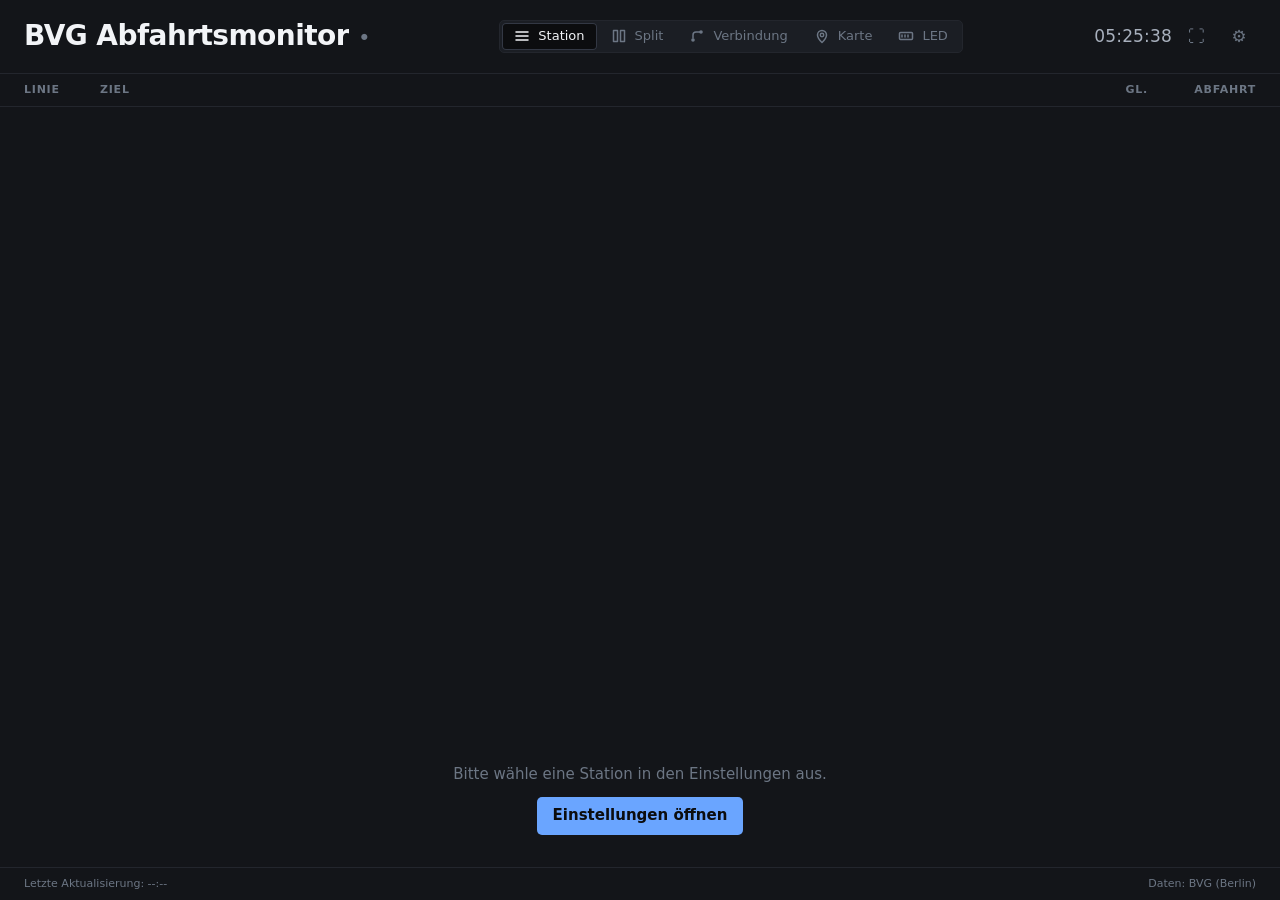
==== commit 3245e7b6: "Add place geocoding, favourites, and survive an upstream outage Place lookup beyond the transport in" ====
--- a/index.html
+++ b/index.html
@@ -47,6 +47,16 @@
                     <p class="setting-hint">Wird als Startpunkt in der Verbindungssuche angeboten &mdash; der Fußweg zur Haltestelle wird dann mitberechnet.</p>
                 </div>
 
+                <!-- Place lookup -->
+                <div class="setting-group">
+                    <label>Ortssuche</label>
+                    <label class="toggle-label">
+                        <input type="checkbox" id="geocoder-toggle" checked>
+                        <span>Orte über OpenStreetMap finden</span>
+                    </label>
+                    <p class="setting-hint">Findet Ziele, die der Verkehrsverbund nicht kennt (Restaurants, Markthallen, Läden). Nur wenn die Verbundsuche nichts findet, wird der Suchbegriff an <code>photon.komoot.io</code> geschickt.</p>
+                </div>
+
                 <!-- Transport Filters -->
                 <div class="setting-group">
                     <label>Verkehrsmittel</label>
@@ -275,7 +285,13 @@
                         <input type="text" id="journey-to" placeholder="Ziel suchen&hellip;" autocomplete="off">
                         <div id="journey-to-results" class="search-results hidden"></div>
                     </div>
+                    <button id="journey-fav" class="btn-icon journey-fav" title="Ziel merken"
+                            aria-label="Ziel merken" aria-pressed="false">&#9734;</button>
                     <button id="journey-search" class="btn-primary">Verbindungen</button>
+                </div>
+                <div class="journey-meta-row">
+                    <div id="journey-favourites" class="journey-favourites"></div>
+                    <span id="journey-walk-note" class="journey-walk-note"></span>
                 </div>
                 <div id="journey-results" class="journey-results" aria-live="polite"></div>
             </div>
@@ -329,6 +345,7 @@
     <script src="js/led-renderer.js" defer></script>
     <script src="js/map.js" defer></script>
     <script src="js/journey.js" defer></script>
+    <script src="js/geocode.js" defer></script>
     <script src="js/app.js" defer></script>
 </body>
 </html>
--- a/css/styles.css
+++ b/css/styles.css
@@ -584,6 +584,50 @@
     color: var(--text-3);
 }
 
+/* Journey: favourites + walk note */
+.journey-meta-row {
+    display: flex;
+    align-items: center;
+    gap: var(--space-3);
+    flex-wrap: wrap;
+    padding: 0 var(--gutter) var(--space-3);
+}
+
+.journey-favourites { display: flex; gap: var(--space-1); flex-wrap: wrap; }
+
+.fav-chip {
+    display: inline-flex;
+    align-items: center;
+    gap: var(--space-1);
+    max-width: 220px;
+    padding: var(--space-1) var(--space-2);
+    border: 1px solid var(--line-strong);
+    border-radius: 999px;
+    background: transparent;
+    color: var(--text-2);
+    font-size: var(--text-sm);
+    cursor: pointer;
+    transition: border-color var(--fast) var(--ease), color var(--fast) var(--ease);
+}
+
+.fav-chip:hover { border-color: var(--accent); color: var(--text-1); }
+.fav-name { overflow: hidden; text-overflow: ellipsis; white-space: nowrap; }
+.fav-remove { color: var(--text-3); padding-left: 2px; }
+.fav-remove:hover { color: var(--danger); }
+
+.journey-fav { font-size: 1.1rem; }
+.journey-fav[aria-pressed="true"] { color: var(--warn); }
+.journey-fav:disabled { opacity: 0.35; cursor: default; }
+
+.journey-walk-note {
+    margin-left: auto;
+    font-size: var(--text-xs);
+    color: var(--text-3);
+}
+
+.result-name { display: flex; flex-direction: column; gap: 1px; min-width: 0; }
+.result-detail { font-size: var(--text-xs); color: var(--text-3); }
+
 .home-address-current {
     display: flex;
     align-items: center;
@@ -770,6 +814,10 @@
 .departure-row:last-child { border-bottom: none; }
 .departure-row.is-clickable { cursor: pointer; }
 .departure-row.is-clickable:hover { background: var(--surface-2); }
+
+/* Last-known departures kept on screen while the API is unreachable. Dimmed
+   so they are legible but visibly not live. */
+.departures-list.is-stale { opacity: 0.5; }
 
 .departure-row.cancelled { opacity: 0.45; }
 .departure-row.cancelled .col-destination { text-decoration: line-through; }
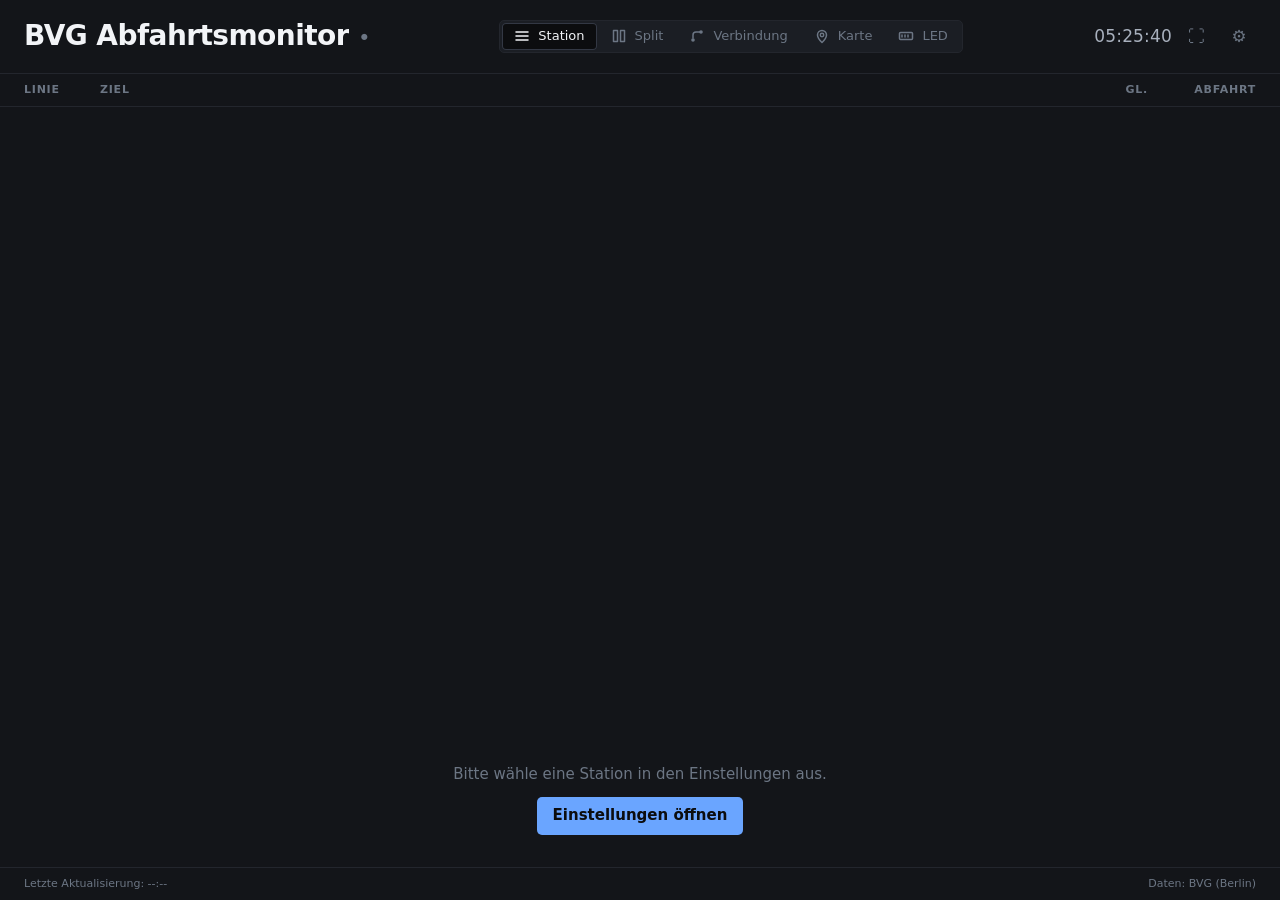
==== commit d39f63db: "Fit the map, journey and LED views into an embedded card too The previous pass only measured the sin" ====
--- a/index.html
+++ b/index.html
@@ -299,7 +299,7 @@
             <!-- Map View -->
             <div id="map-view" class="map-view hidden">
                 <div class="map-toolbar">
-                    <span class="map-title" id="map-title">Karte</span>
+                    <span class="map-title is-default" id="map-title">Karte</span>
                     <div class="search-wrapper map-line-search">
                         <input type="text" id="map-line-input" placeholder="Linie anzeigen, z.B. M10"
                                autocomplete="off" aria-label="Linie anzeigen">
@@ -307,7 +307,8 @@
                     </div>
                     <label class="toggle-label map-live">
                         <input type="checkbox" id="map-live-toggle" checked>
-                        <span>Live-Fahrzeuge</span>
+                        <span class="label-long">Live-Fahrzeuge</span>
+                        <span class="label-short" aria-hidden="true">Live</span>
                     </label>
                     <div class="map-filters" id="map-filters" role="group" aria-label="Verkehrsmittel auf der Karte">
                         <button class="map-filter badge badge-suburban" data-product="suburban" title="S-Bahn" aria-pressed="true">S</button>
@@ -318,8 +319,14 @@
                         <button class="map-filter badge badge-express" data-product="express" title="IC/ICE" aria-pressed="true">IC</button>
                         <button class="map-filter badge badge-regional" data-product="regional" title="Regional" aria-pressed="true">RE</button>
                     </div>
-                    <button id="map-fit" class="btn-ghost">Ansicht anpassen</button>
-                    <button id="map-clear" class="btn-ghost">Route l&ouml;schen</button>
+                    <button id="map-fit" class="btn-ghost" title="Ansicht anpassen" aria-label="Ansicht anpassen">
+                        <span class="label-long">Ansicht anpassen</span>
+                        <span class="label-short" aria-hidden="true">&#8690;</span>
+                    </button>
+                    <button id="map-clear" class="btn-ghost" title="Route l&ouml;schen" aria-label="Route l&ouml;schen">
+                        <span class="label-long">Route l&ouml;schen</span>
+                        <span class="label-short" aria-hidden="true">&#10005;</span>
+                    </button>
                     <span class="map-status" id="map-status"></span>
                 </div>
                 <div id="map-container" class="map-container"></div>
--- a/css/styles.css
+++ b/css/styles.css
@@ -663,6 +663,9 @@
 
 .map-line-search .search-result-item { gap: var(--space-2); justify-content: flex-start; }
 .map-line-search .search-results { width: 280px; }
+
+/* Controls carry a full label and a cramped one; compact mode swaps them. */
+.label-short { display: none; }
 
 .map-filters {
     display: flex;
@@ -1199,6 +1202,8 @@
 
 .map-status.is-warning { color: var(--warn); }
 
+.map-view { position: relative; }
+
 .map-container {
     position: relative;
     flex: 1;
@@ -1403,6 +1408,160 @@
     .journey-arrow { display: none; }
 }
 
+/* =============================================================================
+   Compact mode — embedded in a short box
+
+   The app's usual home is a wall display. Inside a Home Assistant card it gets
+   a fixed, short viewport (a 10-row card is ~630px tall) on a phone-width
+   column, and the full-size chrome eats a third of it before a single
+   departure is drawn.
+
+   Keyed on viewport HEIGHT rather than width: an iPhone in landscape inside a
+   card is 836x632 — wide, but just as short as portrait, and it is the height
+   that decides how many rows fit.
+   ========================================================================== */
+@media (max-height: 760px) {
+    /* One header row instead of three: title, switch, settings. */
+    .display-header {
+        flex-wrap: nowrap;
+        gap: var(--space-2);
+        padding: var(--space-2) var(--space-3);
+    }
+
+    .station-name { font-size: var(--text-md); }
+
+    /* The phone already shows a clock, and the app's own is to the pixel the
+       most expensive thing in the header. */
+    .clock { display: none; }
+
+    /* Fullscreen is meaningless inside an iframe. */
+    #kiosk-btn { display: none; }
+
+    .view-switch { order: 0; width: auto; margin-left: auto; }
+    .view-btn { flex: 0 0 auto; padding: var(--space-1) var(--space-2); }
+    .view-btn span { display: none; }
+
+    .btn-icon { width: 30px; height: 30px; }
+
+    /* "Letzte Aktualisierung" and the data source are reference information,
+       not something you read off a glanceable board. */
+    .display-footer { display: none; }
+
+    /* Tighter rows: the point of the card is how many departures fit. */
+    .departure-row { min-height: 44px; }
+    .col-departure { font-size: var(--text-md); }
+    .col-destination { font-size: var(--text-base); }
+    .board-header { padding-top: var(--space-1); padding-bottom: var(--space-1); }
+
+    .split-pane-header { padding: var(--space-2) var(--space-3); font-size: var(--text-base); }
+    .station-tabs { padding: var(--space-1) var(--space-3); }
+    .alerts-banner { padding: var(--space-1) var(--space-3); }
+
+    /* Journey: the controls were taking the whole card and leaving no room
+       for the connections they produce. */
+    .journey-controls { padding: var(--space-2) var(--space-3); gap: var(--space-2); }
+    .journey-results { padding: var(--space-2) var(--space-3) var(--space-4); gap: var(--space-2); }
+    .journey-meta-row { padding: 0 var(--space-3) var(--space-2); }
+    .journey-card { padding: var(--space-3); }
+    /* Map: the toolbar is the busiest row in the app - a heading, a search
+       field, a toggle, seven product chips, two buttons and a status line. At
+       full size it fitted one row; in a card it wrapped to four and took a
+       fifth of the box before any map was drawn. */
+    .map-toolbar {
+        padding: var(--space-2) var(--space-3);
+        gap: var(--space-2);
+        row-gap: var(--space-1);
+    }
+
+    .map-title {
+        font-size: var(--text-sm);
+        max-width: 40%;
+        overflow: hidden;
+        text-overflow: ellipsis;
+        white-space: nowrap;
+    }
+
+    /* 190px of fixed width is a luxury here; let the field take what is left. */
+    .map-line-search { width: auto; flex: 1 1 130px; min-width: 0; }
+
+    .map-toolbar .btn-ghost { padding: var(--space-1) var(--space-2); }
+    .label-long { display: none; }
+    .label-short { display: inline; }
+
+    /* The status line always claimed a row of its own (margin-left: auto).
+       Floated just below the toolbar it costs nothing: it is anchored to the
+       toolbar, which already sits above the map at z-index 1100, and the map's
+       top-right corner is the one Leaflet leaves free (zoom is top-left, the
+       attribution bottom-right). */
+    .map-status {
+        position: absolute;
+        top: calc(100% + var(--space-2));
+        right: var(--space-3);
+        left: auto;
+        margin-left: 0;
+        max-width: calc(100% - 90px);
+        padding: 2px var(--space-2);
+        border-radius: var(--radius-sm);
+        background: var(--surface-1);
+        background: color-mix(in srgb, var(--surface-1) 92%, transparent);
+        border: 1px solid var(--line);
+        text-align: right;
+        pointer-events: none;
+    }
+
+    .map-status:empty { display: none; }
+
+    /* LED: the panel is a fixed 4:1 shape, so all the room it can use is
+       width - and the wall-display padding was eating 48px of it. */
+    .led-view { padding: var(--space-3); }
+    .led-frame { padding: var(--space-3); }
+}
+
+/* Narrow *and* short — a phone-sized card, the tightest case there is. */
+@media (max-height: 760px) and (max-width: 620px) {
+    /* At this width the title only ever truncates to "Verbindun…" or
+       "BVG Abfa…", while the active view is already obvious from the switch
+       and each view labels its own content. The one exception is the single
+       board, where the title IS the station name and carries real meaning. */
+    body:not([data-view="single"]) .station-name { display: none; }
+
+    /* Two panes stacked in a 630px box: the repeated column headers cost a
+       row of departures each, and the layout is self-evident without them. */
+    .split-pane .board-header { display: none; }
+
+    /* With several stations the tabs already name the one on screen, so the
+       header title only repeats it - truncated, at that ("U Weberw..."). */
+    body[data-view="single"]:has(#station-tabs:not(.hidden)) .station-name { display: none; }
+
+    /* Two rows, not four: origin on one line, then destination + star +
+       button sharing the next. "VON"/"NACH" go with them - the select reads
+       "Zuhause" and the field says "Ziel suchen", so the labels were spending
+       a row each to repeat their own controls. */
+    .journey-controls { flex-direction: row; flex-wrap: wrap; align-items: center; }
+    .journey-endpoint { flex: 1 1 100%; min-width: 0; }
+    .journey-endpoint label { display: none; }
+    .journey-endpoint:last-of-type { flex: 1 1 90px; }
+    .journey-fav { flex: 0 0 auto; }
+    .journey-controls .btn-primary { flex: 0 0 auto; padding: var(--space-2) var(--space-3); }
+
+    .journey-walk-note { margin-left: 0; }
+
+    /* Two lines of controls fit once the buttons are down to their glyphs. */
+    .map-toolbar .btn-ghost {
+        min-width: 30px;
+        padding: var(--space-1);
+        text-align: center;
+    }
+
+    /* "Karte"/"Route" say nothing the view switcher has not already said; a
+       real heading (the line being shown) still earns its place. */
+    .map-title.is-default { display: none; }
+    .map-title { max-width: 90px; }
+
+    /* A 280px dropdown would hang off the edge of a phone-width card. */
+    .map-line-search .search-results { width: auto; }
+}
+
 /* ===== Reduced motion ===== */
 @media (prefers-reduced-motion: reduce) {
     *, *::before, *::after {
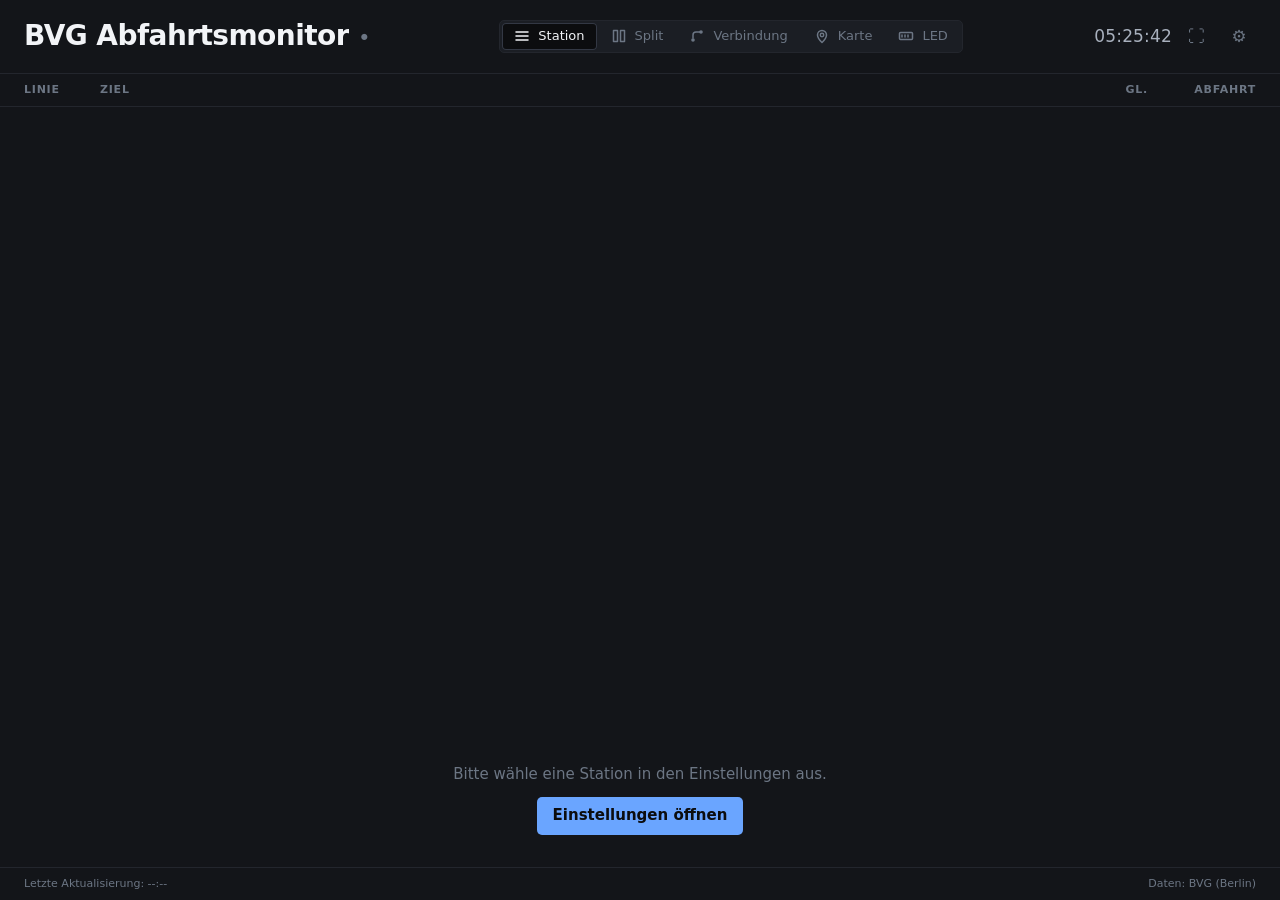
==== commit f7a89986: "Add DB as a Germany-wide data source, with declared capabilities v6.db.transport.rest speaks the sam" ====
--- a/index.html
+++ b/index.html
@@ -158,7 +158,9 @@
                     <select id="api-provider">
                         <option value="v6.bvg.transport.rest">BVG (Berlin)</option>
                         <option value="v6.vbb.transport.rest">VBB (Berlin + Brandenburg)</option>
+                        <option value="v6.db.transport.rest">DB (deutschlandweit)</option>
                     </select>
+                    <p class="setting-hint" id="provider-hint"></p>
                 </div>
 
                 <div class="setting-group">
--- a/css/styles.css
+++ b/css/styles.css
@@ -1201,6 +1201,13 @@
 }
 
 .map-status.is-warning { color: var(--warn); }
+
+/* Not every data source answers every call: the nationwide DB endpoint has no
+   live-vehicle feed and no search-by-line. Hide those controls rather than
+   leave them to fail — see applyProviderCapabilities() in app.js. */
+body[data-radar="no"] .map-live,
+body[data-radar="no"] .map-filters,
+body[data-line-search="no"] .map-line-search { display: none; }
 
 .map-view { position: relative; }
 
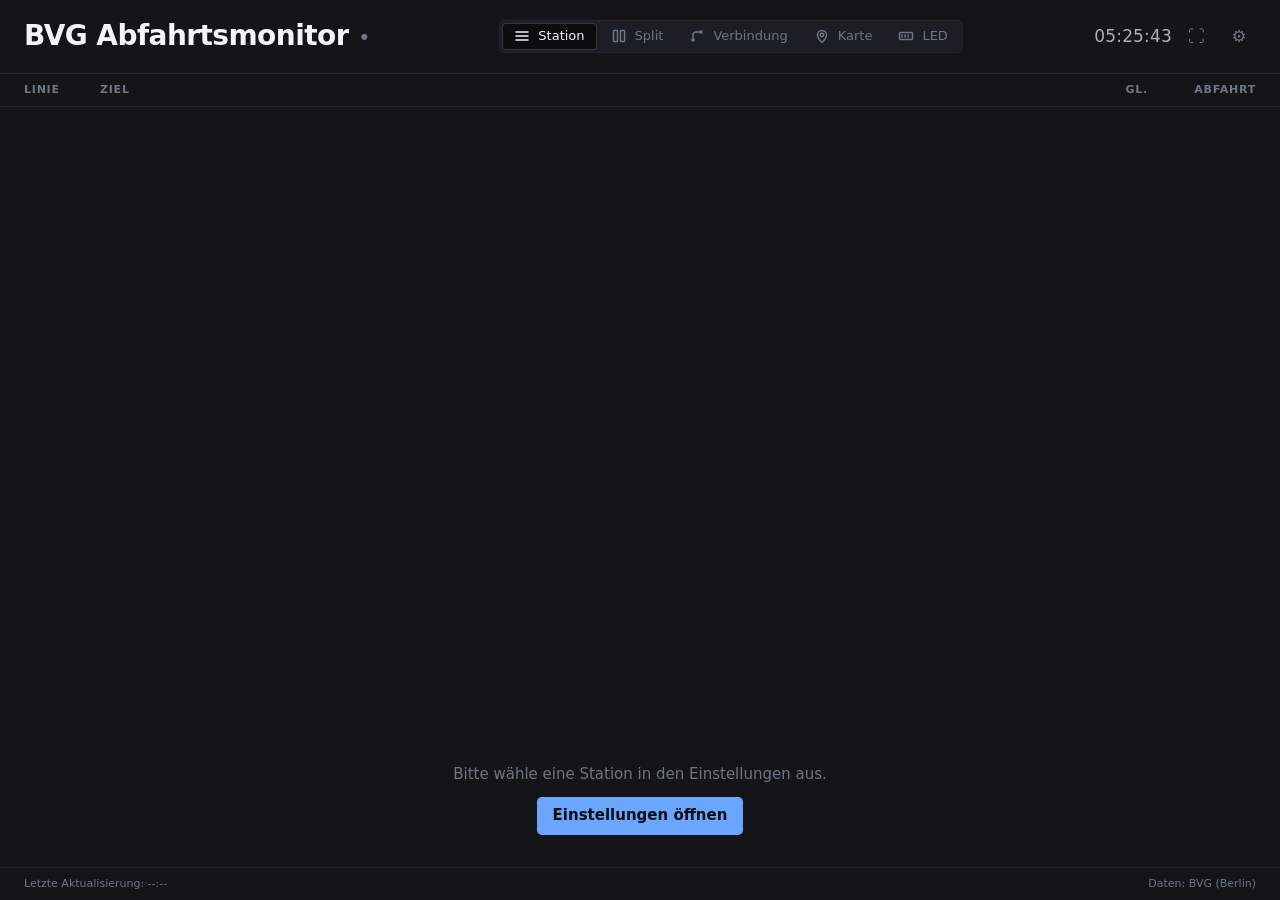
==== commit 5cd59a12: "Add Transitous as a Germany-wide source with live vehicles Transitous (api.transitous.org) is a comm" ====
--- a/index.html
+++ b/index.html
@@ -159,6 +159,7 @@
                         <option value="v6.bvg.transport.rest">BVG (Berlin)</option>
                         <option value="v6.vbb.transport.rest">VBB (Berlin + Brandenburg)</option>
                         <option value="v6.db.transport.rest">DB (deutschlandweit)</option>
+                        <option value="api.transitous.org">Transitous (deutschlandweit)</option>
                     </select>
                     <p class="setting-hint" id="provider-hint"></p>
                 </div>
@@ -345,10 +346,12 @@
             <div class="display-footer" id="display-footer">
                 <span id="last-update">Letzte Aktualisierung: --:--</span>
                 <span class="data-source" id="data-source">Daten: BVG / VBB</span>
+                <a class="data-attribution hidden" id="data-attribution" target="_blank" rel="noopener"></a>
             </div>
         </div>
     </div>
 
+    <script src="js/motis.js" defer></script>
     <script src="js/api.js" defer></script>
     <script src="js/config.js" defer></script>
     <script src="js/led-renderer.js" defer></script>
--- a/css/styles.css
+++ b/css/styles.css
@@ -237,6 +237,16 @@
     font-size: var(--text-xs);
     color: var(--text-3);
 }
+
+/* Credit for sources that require it — a link, and it has to stay legible. */
+.data-attribution {
+    color: var(--text-3);
+    text-decoration: underline;
+    text-underline-offset: 2px;
+    white-space: nowrap;
+}
+
+.data-attribution:hover { color: var(--text-2); }
 
 /* ===== View switch (header) ===== */
 .view-switch {
@@ -1453,6 +1463,19 @@
     /* "Letzte Aktualisierung" and the data source are reference information,
        not something you read off a glanceable board. */
     .display-footer { display: none; }
+
+    /* …unless the selected source requires a visible credit, which is a
+       condition of using its data and outranks the space it costs. The rest of
+       the footer still goes; only the link stays. */
+    body[data-attribution="required"] .display-footer {
+        display: flex;
+        justify-content: flex-end;
+        padding: 0 var(--space-3) var(--space-1);
+        border-top: 0;
+    }
+
+    body[data-attribution="required"] #last-update,
+    body[data-attribution="required"] .data-source { display: none; }
 
     /* Tighter rows: the point of the card is how many departures fit. */
     .departure-row { min-height: 44px; }
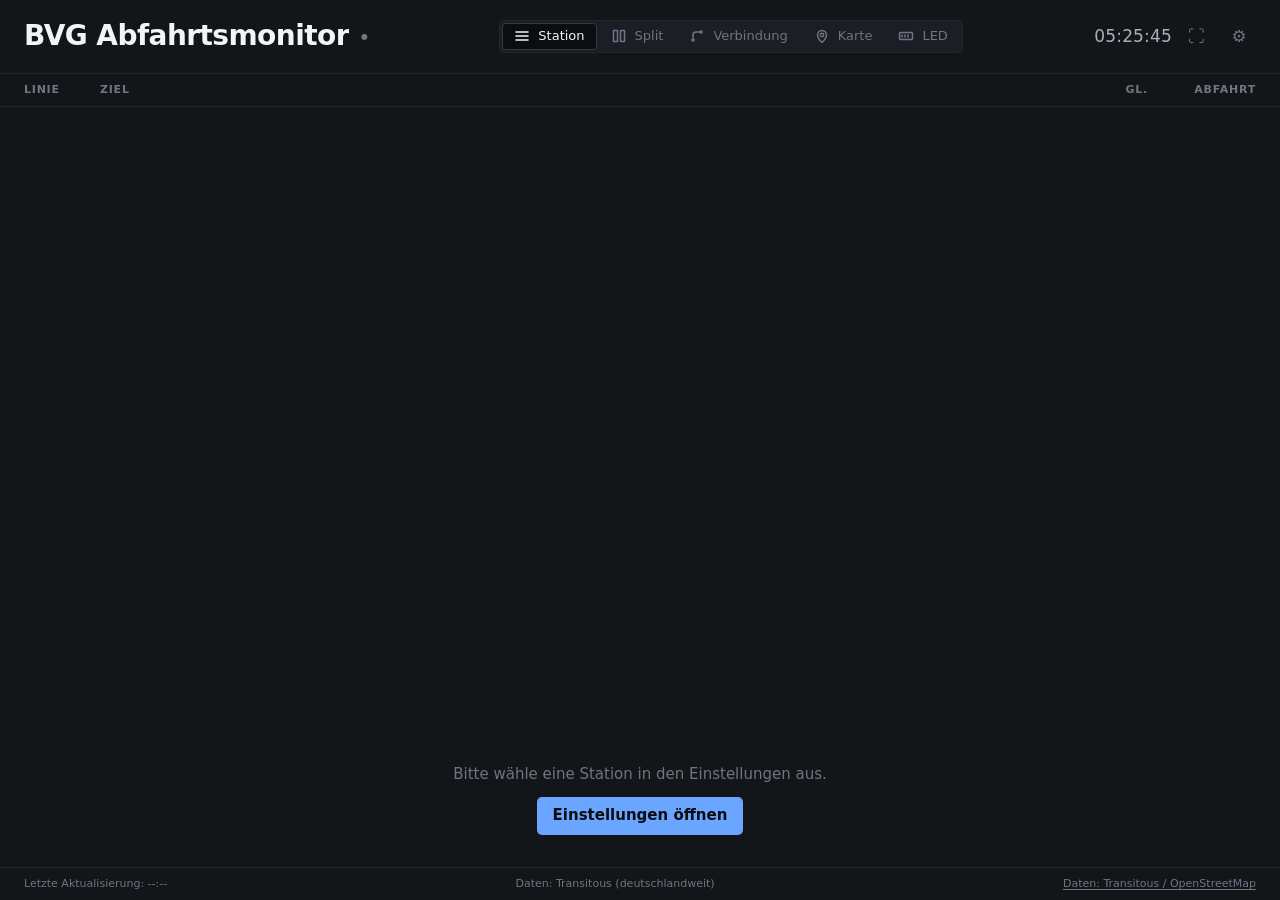
==== commit 840ba90d: "Default to Transitous A client that has never been configured has no way to say where it is, so a Be" ====
--- a/index.html
+++ b/index.html
@@ -156,10 +156,10 @@
                 <div class="setting-group">
                     <label for="api-provider">Datenquelle</label>
                     <select id="api-provider">
+                        <option value="api.transitous.org">Transitous (deutschlandweit)</option>
+                        <option value="v6.db.transport.rest">DB (deutschlandweit)</option>
                         <option value="v6.bvg.transport.rest">BVG (Berlin)</option>
                         <option value="v6.vbb.transport.rest">VBB (Berlin + Brandenburg)</option>
-                        <option value="v6.db.transport.rest">DB (deutschlandweit)</option>
-                        <option value="api.transitous.org">Transitous (deutschlandweit)</option>
                     </select>
                     <p class="setting-hint" id="provider-hint"></p>
                 </div>
@@ -345,7 +345,7 @@
             <!-- Footer -->
             <div class="display-footer" id="display-footer">
                 <span id="last-update">Letzte Aktualisierung: --:--</span>
-                <span class="data-source" id="data-source">Daten: BVG / VBB</span>
+                <span class="data-source" id="data-source">Daten werden geladen&hellip;</span>
                 <a class="data-attribution hidden" id="data-attribution" target="_blank" rel="noopener"></a>
             </div>
         </div>
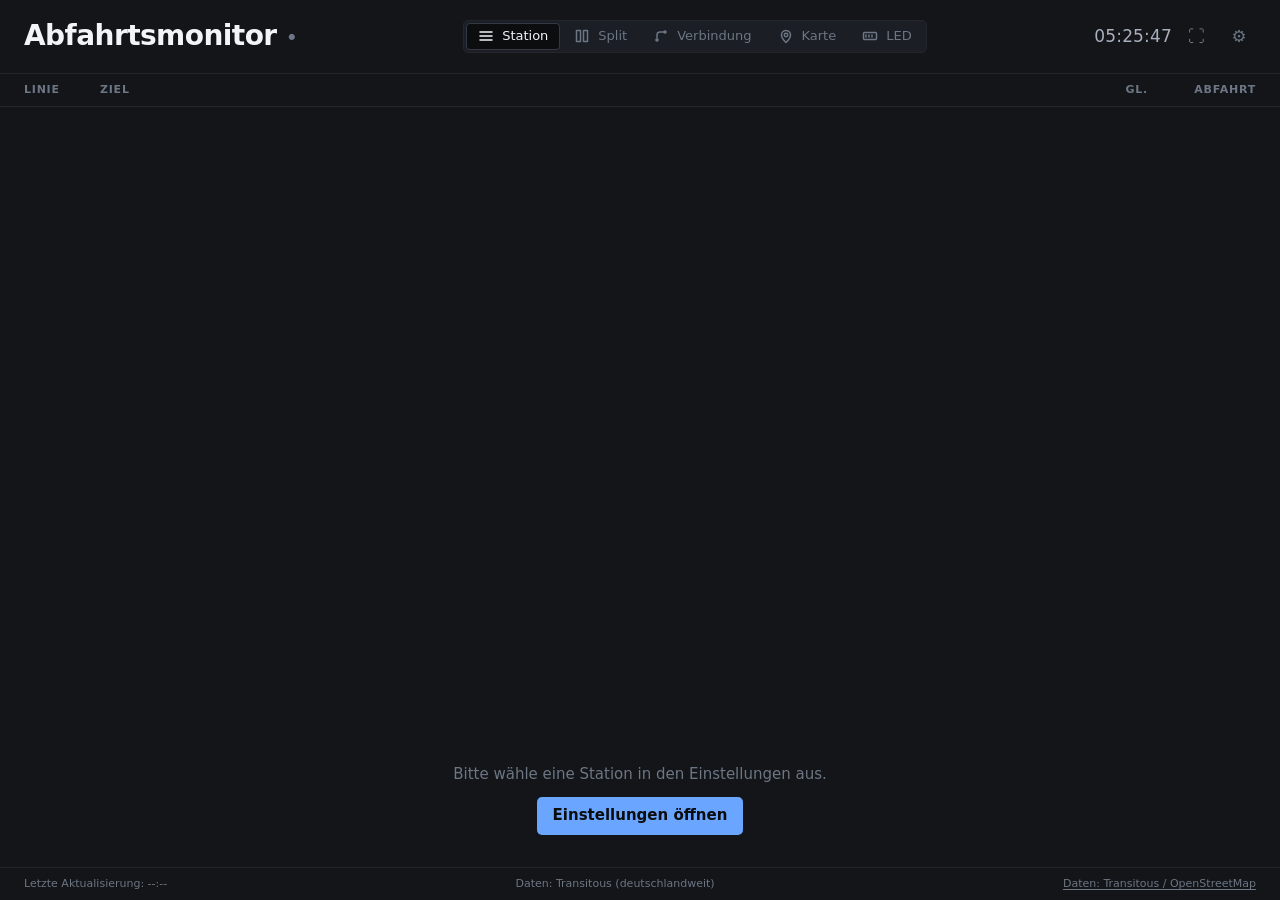
==== commit 618c99b4: "Rename to Abfahrtsmonitor The app is no longer Berlin-only — Transitous and DB cover the whole count" ====
--- a/index.html
+++ b/index.html
@@ -6,7 +6,7 @@
     <meta name="description" content="Echtzeit-Abfahrtsmonitor für Berliner Nahverkehr (BVG/VBB) — mehrere Stationen, Fußweg-Filter, Kiosk- und LED-Panel-Ansicht.">
     <meta name="color-scheme" content="dark">
     <meta name="theme-color" content="#1a1a1a">
-    <title>BVG Abfahrtsmonitor</title>
+    <title>Abfahrtsmonitor</title>
     <link rel="icon" href="icons/icon-192.png" type="image/png">
     <link rel="apple-touch-icon" href="icons/apple-touch-icon.png">
     <link rel="manifest" href="manifest.json">
@@ -189,7 +189,7 @@
             <!-- Header -->
             <div class="display-header" id="display-header">
                 <div class="header-left">
-                    <h1 class="station-name" id="current-station-name">BVG Abfahrtsmonitor</h1>
+                    <h1 class="station-name" id="current-station-name">Abfahrtsmonitor</h1>
                     <span class="realtime-indicator" id="realtime-indicator" title="Echtzeitdaten">&#9679;</span>
                 </div>
                 <!-- Ansicht: the same modes as the settings panel, one click away.
--- a/css/styles.css
+++ b/css/styles.css
@@ -1,5 +1,5 @@
 /* =============================================================================
-   BVG Abfahrtsmonitor — design system
+   Abfahrtsmonitor — design system
 
    One token set, two themes. Everything below is expressed in those tokens, so
    a theme is a palette swap rather than a parallel stylesheet.
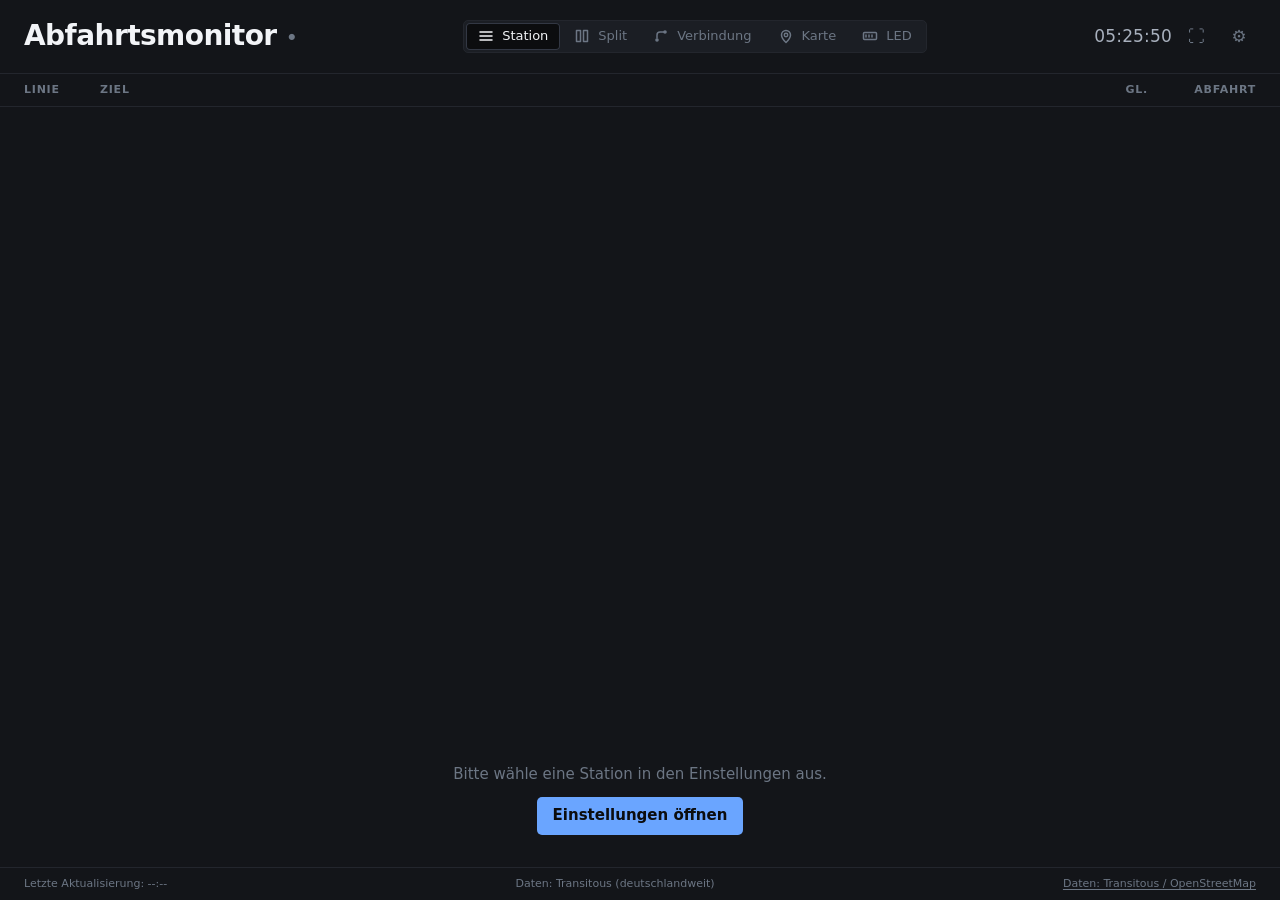
==== commit b8bbaebe: "Offer to reload live vehicles after scrolling off the fetched area A radar poll covers one bounding " ====
--- a/index.html
+++ b/index.html
@@ -333,6 +333,9 @@
                     <span class="map-status" id="map-status"></span>
                 </div>
                 <div id="map-container" class="map-container"></div>
+                <button id="map-reload-area" class="map-reload-area hidden" type="button">
+                    <span aria-hidden="true">&#8635;</span> Fahrzeuge hier laden
+                </button>
             </div>
 
             <!-- LED Panel Emulation View -->
--- a/css/styles.css
+++ b/css/styles.css
@@ -1229,6 +1229,33 @@
 }
 
 .map-canvas { position: absolute; inset: 0; }
+
+/* Offered when the view has moved off the area the vehicles were fetched for.
+   Bottom-centre is the one edge Leaflet leaves alone — zoom sits top-left,
+   attribution bottom-right, and the status line top-right in compact mode. */
+.map-reload-area {
+    position: absolute;
+    left: 50%;
+    bottom: var(--space-4);
+    transform: translateX(-50%);
+    z-index: 600;             /* above Leaflet's panes (400) and controls (800 is the zoom UI) */
+    display: inline-flex;
+    align-items: center;
+    gap: var(--space-2);
+    padding: var(--space-2) var(--space-4);
+    border: 1px solid var(--line-strong);
+    border-radius: 999px;
+    background: var(--surface-2);
+    color: var(--text-1);
+    font-size: var(--text-sm);
+    font-weight: var(--weight-bold);
+    box-shadow: var(--shadow);
+    cursor: pointer;
+    white-space: nowrap;
+}
+
+.map-reload-area:hover { background: var(--surface-3); }
+.map-reload-area[disabled] { opacity: 0.6; cursor: default; }
 
 .map-canvas-svg {
     display: flex;
@@ -1541,6 +1568,15 @@
 
     .map-status:empty { display: none; }
 
+    /* The card is short, so the button sits closer to the edge — but not on
+       top of Leaflet's attribution, which at this width the centred pill is
+       wide enough to reach. */
+    .map-reload-area {
+        bottom: calc(var(--space-2) + 18px);
+        padding: var(--space-1) var(--space-3);
+        font-size: var(--text-xs);
+    }
+
     /* LED: the panel is a fixed 4:1 shape, so all the room it can use is
        width - and the wall-display padding was eating 48px of it. */
     .led-view { padding: var(--space-3); }
